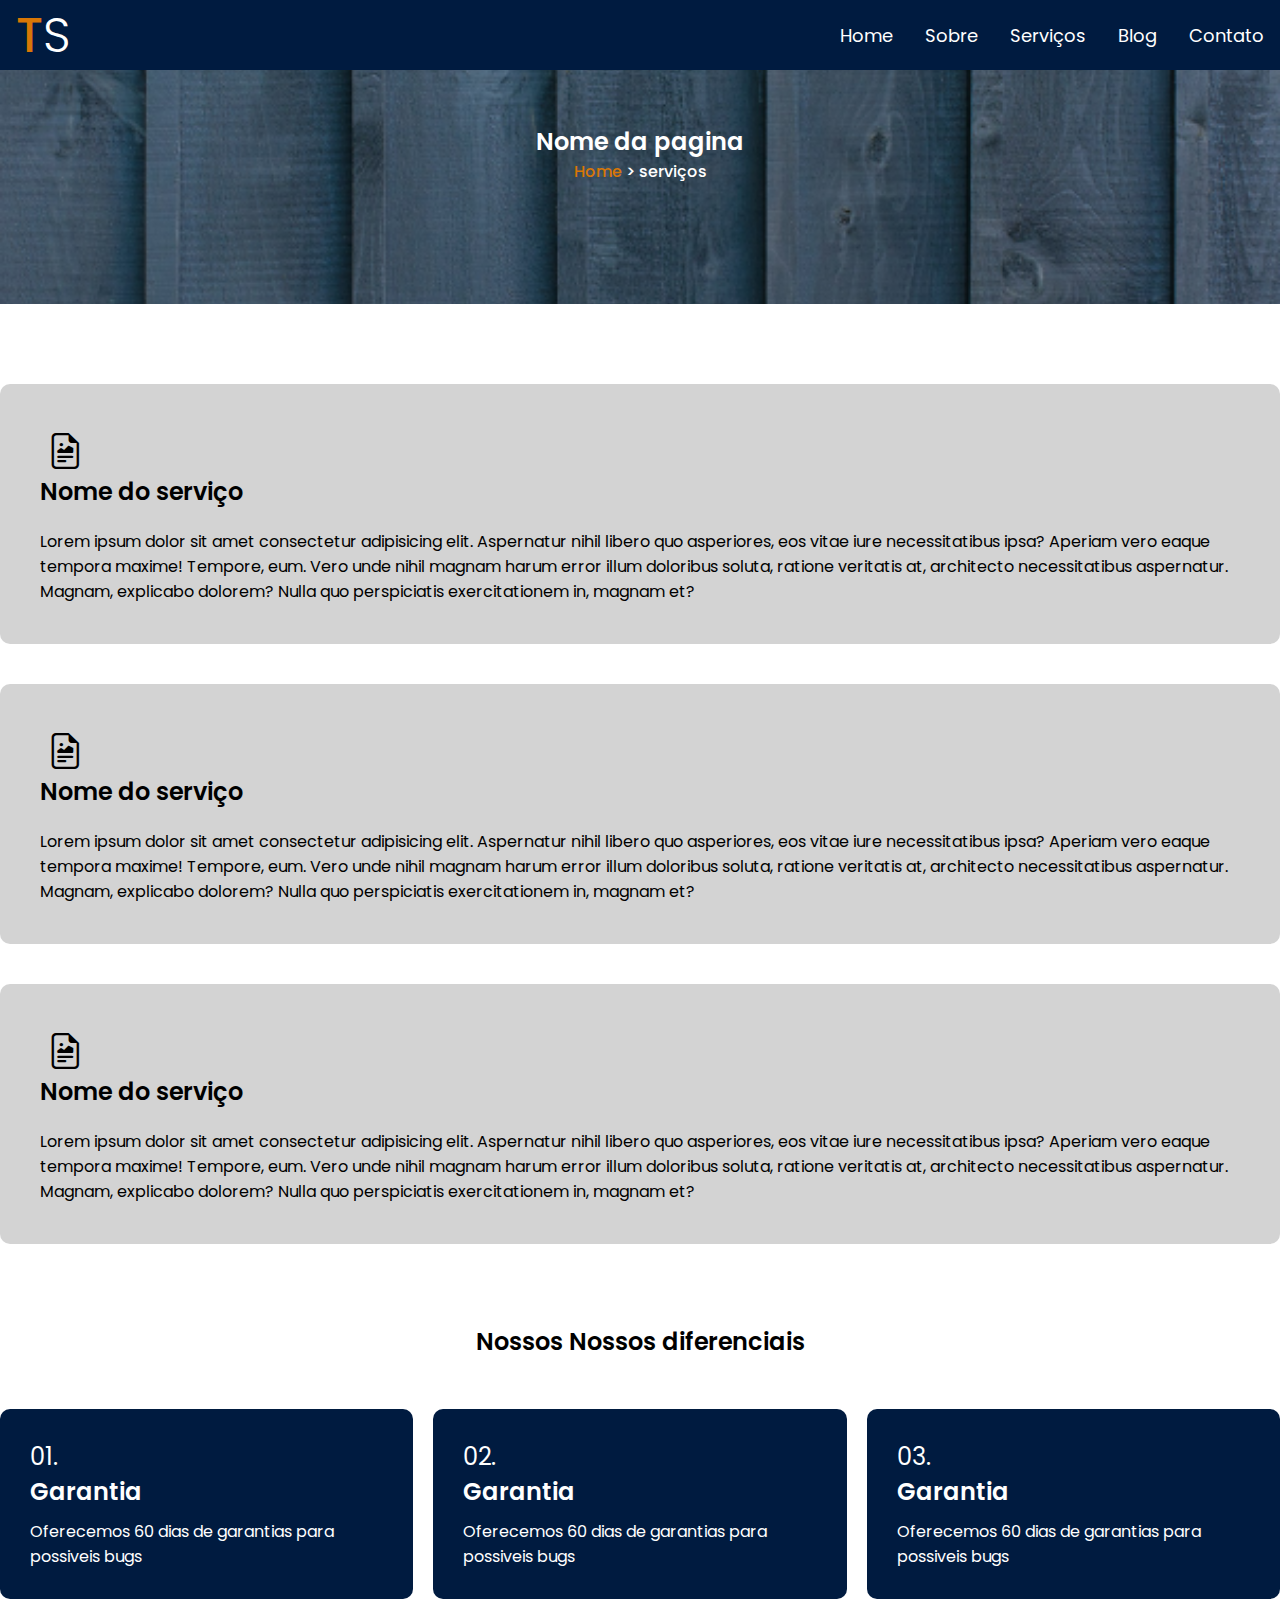
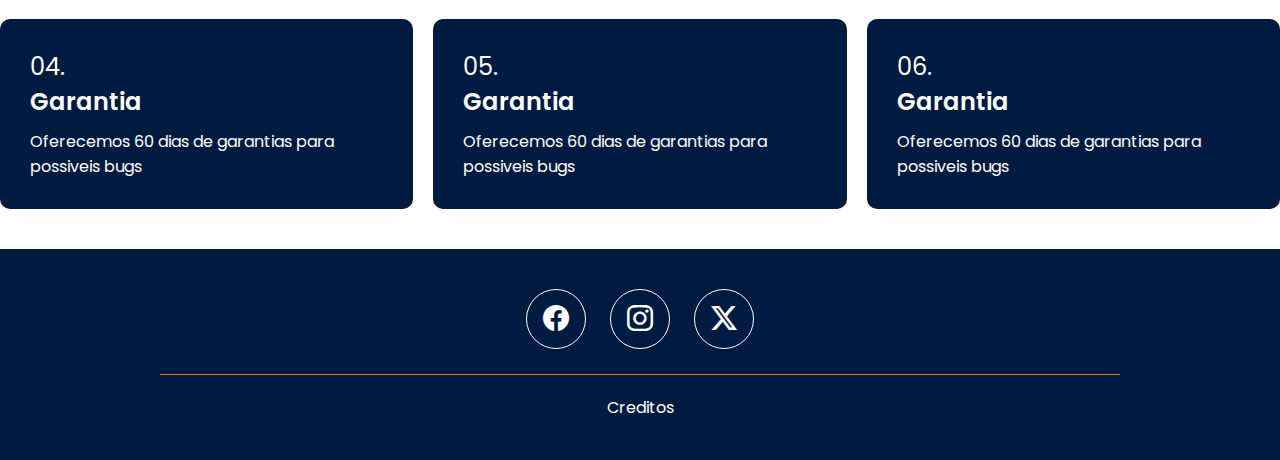
==== servicos.html @ c6ed09c7 "Arquivos" ====
<!DOCTYPE html>
<html lang="pt-br">
  <head>
    <meta charset="UTF-8" />
    <meta name="viewport" content="width=device-width, initial-scale=1.0" />

    <!-- Fonte Poppins -->
    <link rel="preconnect" href="https://fonts.googleapis.com" />
    <link rel="preconnect" href="https://fonts.gstatic.com" crossorigin />
    <link
      href="https://fonts.googleapis.com/css2?family=Poppins:ital,wght@0,100;0,200;0,300;0,400;0,500;0,600;0,700;0,800;0,900;1,100;1,200;1,300;1,400;1,500;1,600;1,700;1,800;1,900&display=swap"
      rel="stylesheet"
    />
    <!-- Fonte Poppins -->

    <!-- Bootstrap -->
    <link
      rel="stylesheet"
      href="https://cdn.jsdelivr.net/npm/bootstrap-icons@1.11.3/font/bootstrap-icons.min.css"
    />
    <!-- Bootstrap -->

    <!-- Css -->
    <link rel="stylesheet" href="style.css" />
    <!-- Css -->

    <!-- Js -->
    <script type="module" src="script.js"></script>
    <!-- Js -->

    <title>TechSimplify Serviços</title>
  </head>
  <body>
    <header class="header">
      <nav class="nav">
        <a href="/" class="logo">T<span>S</span></a>
        <button class="hamburger"><i class="bi bi-list"></i></button>
        <ul class="nav-list">
          <li><a href="index.html">Home</a></li>
          <li><a href="sobre.html">Sobre</a></li>
          <li><a href="servicos.html">Serviços</a></li>
          <li><a href="blog.html">Blog</a></li>
          <li><a href="contato.html">Contato</a></li>
        </ul>
      </nav>
    </header>

    <section class="Inicio-Pagina">
      <div class="interface">
        <h1>Nome da pagina</h1>
        <p><span>Home</span> > serviços</p>
      </div>
    </section>

    <section class="Servicos">
      <div class="interface">
        <div class="Servico">
          <button disabled="disabled">
            <i class="bi bi-file-earmark-richtext"></i>
          </button>
          <h2>Nome do serviço</h2>
          <p>
            Lorem ipsum dolor sit amet consectetur adipisicing elit. Aspernatur
            nihil libero quo asperiores, eos vitae iure necessitatibus ipsa?
            Aperiam vero eaque tempora maxime! Tempore, eum. Vero unde nihil
            magnam harum error illum doloribus soluta, ratione veritatis at,
            architecto necessitatibus aspernatur. Magnam, explicabo dolorem?
            Nulla quo perspiciatis exercitationem in, magnam et?
          </p>
        </div>

        <div class="Servico">
          <button disabled="disabled">
            <i class="bi bi-file-earmark-richtext"></i>
          </button>
          <h2>Nome do serviço</h2>
          <p>
            Lorem ipsum dolor sit amet consectetur adipisicing elit. Aspernatur
            nihil libero quo asperiores, eos vitae iure necessitatibus ipsa?
            Aperiam vero eaque tempora maxime! Tempore, eum. Vero unde nihil
            magnam harum error illum doloribus soluta, ratione veritatis at,
            architecto necessitatibus aspernatur. Magnam, explicabo dolorem?
            Nulla quo perspiciatis exercitationem in, magnam et?
          </p>
        </div>

        <div class="Servico">
          <button disabled="disabled">
            <i class="bi bi-file-earmark-richtext"></i>
          </button>
          <h2>Nome do serviço</h2>
          <p>
            Lorem ipsum dolor sit amet consectetur adipisicing elit. Aspernatur
            nihil libero quo asperiores, eos vitae iure necessitatibus ipsa?
            Aperiam vero eaque tempora maxime! Tempore, eum. Vero unde nihil
            magnam harum error illum doloribus soluta, ratione veritatis at,
            architecto necessitatibus aspernatur. Magnam, explicabo dolorem?
            Nulla quo perspiciatis exercitationem in, magnam et?
          </p>
        </div>
      </div>
    </section>

    <section class="Nossos-Diferenciais">
      <div class="interface">
        <h2>Nossos Nossos diferenciais</h2>

        <div class="Cards">
          <div class="Card">
            <button disabled="disabled">01.</button>
            <h3>Garantia</h3>
            <p>Oferecemos 60 dias de garantias para possiveis bugs</p>
          </div>

          <div class="Card">
            <button disabled="disabled">02.</button>
            <h3>Garantia</h3>
            <p>Oferecemos 60 dias de garantias para possiveis bugs</p>
          </div>

          <div class="Card">
            <button disabled="disabled">03.</button>
            <h3>Garantia</h3>
            <p>Oferecemos 60 dias de garantias para possiveis bugs</p>
          </div>

          <div class="Card">
            <button disabled="disabled">04.</button>
            <h3>Garantia</h3>
            <p>Oferecemos 60 dias de garantias para possiveis bugs</p>
          </div>

          <div class="Card">
            <button disabled="disabled">05.</button>
            <h3>Garantia</h3>
            <p>Oferecemos 60 dias de garantias para possiveis bugs</p>
          </div>

          <div class="Card">
            <button disabled="disabled">06.</button>
            <h3>Garantia</h3>
            <p>Oferecemos 60 dias de garantias para possiveis bugs</p>
          </div>
        </div>
      </div>
    </section>

    <footer>
      <div class="Topo-Footer">
        <a href="#"
          ><button><i class="bi bi-facebook"></i></button
        ></a>
        <a href="#"
          ><button><i class="bi bi-instagram"></i></button
        ></a>
        <a href="#"
          ><button><i class="bi bi-twitter-x"></i></button
        ></a>
      </div>
      <br />
      
      <div class="Botton-Footer">
        <p>Creditos</p>
      </div>
    </footer>
  </body>
</html>
---- style.css ----
* {
  margin: 0;
  padding: 0;
  font-family: "Poppins", sans-serif;
}

/* Estilo do header */

/* Header base */
header a {
  text-decoration: none;
}

.header {
  max-width: 100vw;
  background: #001b40;
  padding-inline: 16px;
}

.nav {
  max-width: 1280px;
  height: 70px;
  margin-inline: auto;

  display: flex;
  justify-content: space-between;
}

.logo {
  font-size: 48px;
  font-weight: 500;
  color: #d97706;
}

.logo span {
  color: #ffffff;
  font-weight: 300;
}

.nav-list {
  display: flex;
  gap: 32px;
  align-items: center;
  list-style: none;
}

.nav-list a {
  font-size: 18px;
  color: #ffffff;
  padding-block: 16px;
}

.hamburger {
  display: none;
  border: none;
  background: none;
  font-size: 36px;
  cursor: pointer;
  color: #ffffff;

  z-index: 901;
}

@media (max-width: 750px) {
  .hamburger {
    display: block;
  }

  .nav-list {
    position: fixed;
    top: 0;
    left: 0;
    width: 100vw;
    height: 100vh;
    background-color: #001b40;
    clip-path: circle(100px at 90% -15%);
    transition: 1s ease-out;

    flex-direction: column;
    justify-content: space-around;
    align-items: center;
    gap: 0;
    pointer-events: none;
  }

  .nav-list a {
    font-size: 24px;
    opacity: 0;
  }

  .nav-list li:nth-child(1) a {
    transition: 0.5s 0.2s;
  }

  .nav-list li:nth-child(2) a {
    transition: 0.5s;
  }

  .nav-list li:nth-child(3) a {
    transition: 0.5s 0.6s;
  }

  .nav-list li:nth-child(4) a {
    transition: 0.5s 0.8s;
  }

  .nav-list li:nth-child(5) a {
    transition: 0.5s 0.1s;
  }
  /* Estilos ativos */

  .nav.active .nav-list {
    z-index: 900;
    clip-path: circle(1500px at 90% -15px);
    pointer-events: all;
  }

  .nav.active .nav-list a {
    opacity: 1;
  }

  .nav.active .hamburger {
    position: fixed;
    top: 26px;
    right: 16px;
  }
}

/* Hero */

.Hero {
  background-image: url(image/Hero-foto.jpg);
  background-repeat: no-repeat;
  background-size: cover;

  display: flex;
  align-items: center;
  text-align: center;
  justify-content: center;
  flex-direction: column;

  padding: 40px;
}

.Txt-Hero h1 {
  font-size: 32px;
  font-weight: 300;
  color: #ffffff;
  padding-bottom: 40px;
}

.Txt-Hero h1 span {
  display: block;
  font-weight: 500;
  color: #d97706;
}

.Txt-Hero p {
  color: #ffffff;
  padding-bottom: 50px;
  font-size: 16px;
  font-weight: 300;
}

.Txt-Hero button {
  background-color: transparent;
  border: 1px solid #d97706;
  padding: 10px;
  color: #d97706;
  font-size: 16px;
  cursor: pointer;
  font-weight: 500;

  transition: 0.5s;
}

.Txt-Hero button:hover {
  background-color: #d97706;
  color: #001b40;
}

/* Oque fazem */

.Oque-Fazem {
  max-width: 1440px;
  margin: 0 auto;
  margin-top: -100px;
  z-index: 4;
  display: grid;
  grid-template-columns: 1fr 1fr 1fr;
  gap: 20px;
}

.Fazem button {
  width: 50px;
  height: 50px;
  border-radius: 50%;
  border: none;
  background-color: #001b40;
  color: #ffffff;
  font-size: 32px;
}

.Oque-Fazem .Fazem:nth-child(3) button {
  background-color: #d97706;
  border: none;
}

.Oque-Fazem .Fazem {
  background-color: #f5f5f5;
  border-radius: 20px;
  height: 200px;
  padding: 20px;
  box-shadow: 1px 1px 5px;
}

.Oque-Fazem .Txt-Fazem {
  display: flex;
  gap: 30px;
  font-size: 16px;
  margin-bottom: 20px;
  align-items: center;
}

@media (max-width: 750px) {
  .Oque-Fazem {
    padding: 0 40px;
    margin-top: 20px;

    display: grid;
    grid-template-columns: 1fr;
  }

  .Oque-Fazem .Fazem {
    background-color: #f5f5f5;
    border-radius: 20px;
    max-width: 300px;
    margin: 0 20px;
    padding: 20px;
    box-shadow: 1px 1px 5px;
  }
}

/* Quem somos */

.Quem-Somos {
  max-width: 1440px;
  margin: 40px auto;
}

.Quem-Somos li {
  color: #d97706;
  font-size: 24px;
  margin-left: 23px;
}

.Quem-Somos a {
  text-decoration: none;
}

.Quem-Somos ul {
  padding-bottom: 30px;
  font-weight: 300;
}

.Quem-Somos p {
  font-size: 16px;
  padding-bottom: 20px;
  text-align: justify;
}

.Quem-Somos button {
  background-color: #001b40;
  font-size: 16px;
  padding: 10px;
  border: none;
  border-radius: 5px;
  color: #ffffff;
  cursor: pointer;

  transition: 0.5s;
}

.Quem-Somos button:hover {
  background-color: #013174;
}

@media (max-width: 750px) {
  .Quem-Somos {
    padding: 40px;
    max-width: 400px;
  }

  .Quem-Somos ul {
    text-align: center;
    list-style: none;
  }

  .Quem-Somos p {
    font-size: 16px;
  }
}

/* Contador / Colaboradores */

.Contador {
  background-color: #001b40;
  padding: 40px 0;
  display: grid;
  grid-template-columns: 1fr 1fr 1fr;
  align-items: center;
}

.Contador .Dado {
  margin: 0 auto;
  text-align: center;
}

.Contador .Dado h3 {
  font-size: 36px;
  color: #d97706;
  font-weight: 600;
}

.Contador .Dado h4 {
  font-size: 16px;
  color: #ffffff;
  font-weight: 400;
  text-transform: uppercase;
}

@media (max-width: 750px) {
  .Contador {
    background-color: #001b40;
    padding: 40px 0;
    display: grid;
    grid-template-columns: 1fr 1fr;
    align-items: center;
    
  }

  .Contador .Dado h3 {
    font-size: 24px;
  }

  .Contador .Dado h4 {
    font-size: 16px;
  }
}

/* Soluções */

section.Solucoes {
  max-width: 1440px;
  margin: 40px auto;
  display: grid;
  grid-template-columns: 1fr 1fr;
}

section.Solucoes img {
  border-radius: 10px;
  max-height: 430px;
}

section.Solucoes .Txt-Solucoes p {
  font-size: 16px;
  text-align: justify;
  margin-bottom: 20px;
}

section.Solucoes .Txt-Solucoes button {
  font-size: 16px;
  padding: 10px;
  border-radius: 10px;
  border: none;
  background-color: #d97706;
  color: #ffffff;
  font-weight: 300;
  cursor: pointer;

  transition: 0.5s;
}

section.Solucoes .Txt-Solucoes button:hover {
  background-color: #001b40;
}

@media (max-width: 750px) {
  section.Solucoes {
    padding: 0 40px;
    display: grid;
    grid-template-columns: 1fr;
  }

  section.Solucoes img {
    max-width: 100%;
    margin: 0 auto;
    margin-bottom: 40px;
  }

  section.Solucoes .Txt-Solucoes {
    max-width: 100%;
  }
}

/* Sobre */

.Inicio-Pagina {
  height: 20vh;
  background-image: url(image/Fundo-Nome-CaminhoPagina.webp);
  background-repeat: no-repeat;
  background-size: cover;
  background-position: center;
  color: #ffffff;
}

.Inicio-Pagina {
  text-align: center;
  padding-top: 6vh;
}

.Inicio-Pagina h1 {
  font-size: 24px;
  font-weight: 600;
}

.Inicio-Pagina p {
  font-size: 16px;
  font-weight: 500;
}

.Inicio-Pagina p span {
  color: #d97706;
}

.Valores {
  display: grid;
  max-width: 1440px;
  margin: 0 auto;
  grid-template-columns: 1fr 1fr 1fr;
  gap: 20px;
}

.Valores .Fazem {
  padding: 20px;
  border-radius: 10px;
  background-color: #f5f5f5;
}

.Valores .Txt-Fazem h2 {
  font-size: 24px;
}

.Valores .Fazem button {
  width: 70px;
  height: 70px;
  border-radius: 50%;
  color: #ffffff;
  font-size: 32px;
  font-weight: 300;
  background-color: #138813;
  border: none;
}

.Valores .Fazem:nth-child(3) button {
  background-color: #cf0707;
  border: none;
}

@media (max-width: 750px) {
  .Valores {
    display: grid;
    margin: 0 auto;
    grid-template-columns: 1fr;
    padding: 40px;
    gap: 20px;
  }
}

/* Serviços */

.Servicos {
  max-width: 1440px;
  margin: 80px auto;
}

.Servicos .Servico {
  background-color: #d3d3d3;
  border-radius: 10px;
  margin-bottom: 40px;
  padding: 40px;
}

.Servicos .Servico button {
  width: 50px;
  height: 50px;
  border-radius: 50%;
  border: none;
  font-size: 36px;
  background-color: transparent;
  color: #000000;
}

.Servico h2 {
  font-size: 24px;
  font-weight: 600;
  margin-bottom: 20px;
}

.Servicos .Servico p {
  font-size: 16px;
}

@media (max-width: 750px) {
  .Servicos {
    padding: 40px;
    margin-bottom: 0;
  }
}

.Nossos-Diferenciais {
  max-width: 1440px;
  margin: 0 auto;
}

.Nossos-Diferenciais h2 {
  text-align: center;
  font-size: 24px;
  font-weight: 600;
}

.Nossos-Diferenciais .Cards {
  display: grid;
  grid-template-columns: 1fr 1fr 1fr;
  margin-top: 50px;
  gap: 20px;
}

.Card {
  background-color: #001b40;
  padding: 30px;
  border-radius: 10px;
  color: #ffffff;
}

.Card button {
  background-color: transparent;
  font-size: 24px;
  border: none;
  color: #ffffff;
}

.Card h3 {
  font-weight: 600;
  font-size: 24px;
  margin-bottom: 10px;
}

.Card p {
  font-size: 16px;
}

@media (max-width: 750px) {
  .Nossos-Diferenciais {
    margin-top: 0;
    padding: 40px;
  }

  .Nossos-Diferenciais .Cards {
    display: grid;
    grid-template-columns: 1fr;
    margin-top: 50px;
    gap: 20px;
  }
}

/* Blog */

.Postagens {
  max-width: 1440px;
  margin: 80px auto;
  display: grid;
  grid-template-columns: 1fr 1fr 1fr 1fr;
  gap: 20px;
}

.Postagen {
  background-color: #001b40;
  border-radius: 10px;
  color: #ffffff;
}

.Postagen img {
  max-width: 350px;
  border-radius: 10px 10px 0 0;
}

.Postagen h2,
.Postagen h3,
.Postagen p {
  padding: 10px;
}

.Postagen h2 {
  color: #d97706;
  font-size: 24px;
  font-weight: 600;
}

.Postagen h3 {
  font-size: 14px;
  font-weight: 300;
}

.Postagen p {
  font-weight: 300;
  font-size: 16px;
}

@media (max-width: 750px) {
  .Postagens {
    margin-top: 10px;
    margin-bottom: -20px;
    padding: 40px;
    display: grid;
    grid-template-columns: 1fr;
    gap: 20px;
  }

  .Postagen {
    background-color: #001b40;
    border-radius: 10px;
    color: #ffffff;
    margin: 0 auto;
  }

  .Postagen img {
    max-width: 100%;
    border-radius: 10px 10px 0 0;
  }
}

/* Footer */

footer {
  margin-top: 40px;
  background-color: #001b40;
  padding: 40px 0;
  text-align: center;
  max-width: 100vw;
}

footer .Topo-Footer button {
  font-size: 26px;
  gap: 20px;
  width: 60px;
  height: 60px;
  border-radius: 50%;
  color: #ffffff;
  background-color: transparent;
  border: 1px solid #ffffff;
  cursor: pointer;
  transition: 0.5s;
  margin: 0 10px;
}

footer .Topo-Footer button:hover {
  background-color: #d97706;
  border: 1px solid #d97706;
  color: #001b40;
}

footer .Botton-Footer p {
  border-top: 1px solid #d97706;
  color: #ffffff;
  padding-top: 20px;
  max-width: 75vw;
  margin: 0 auto;
}
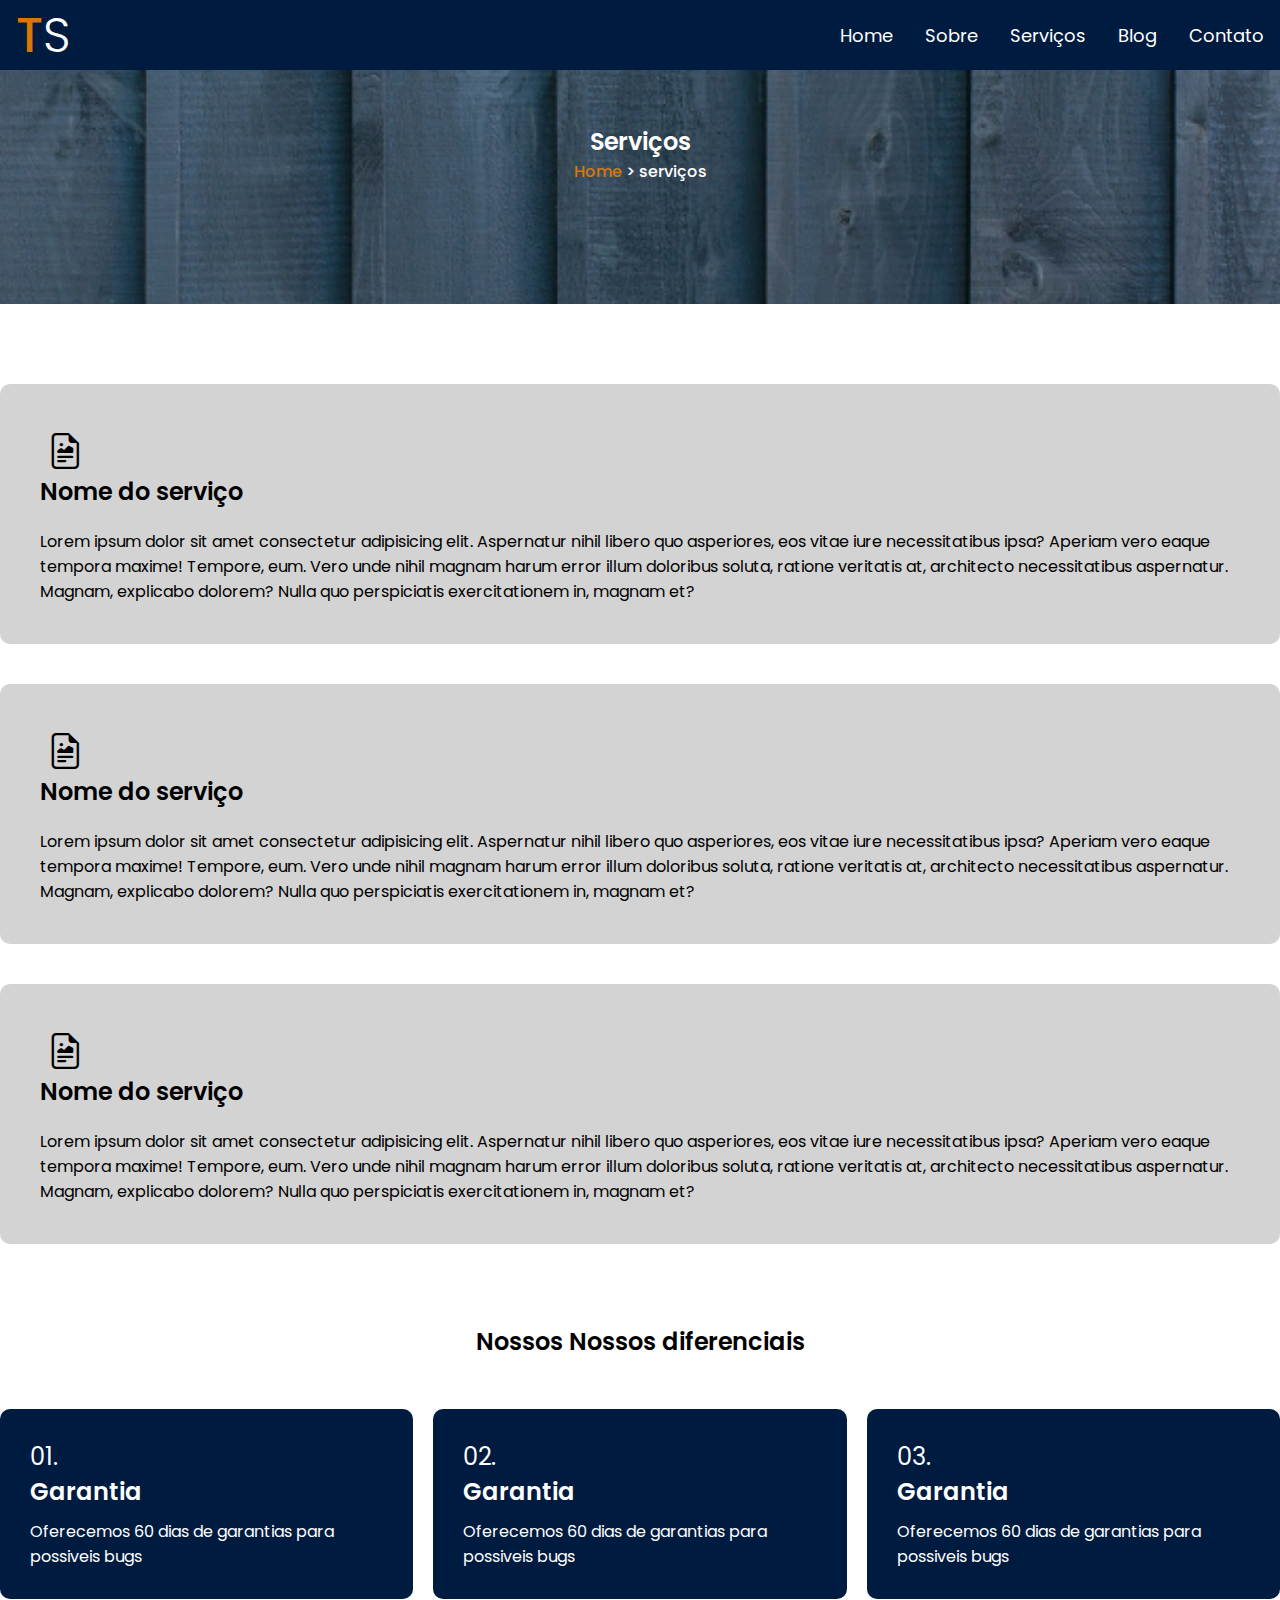
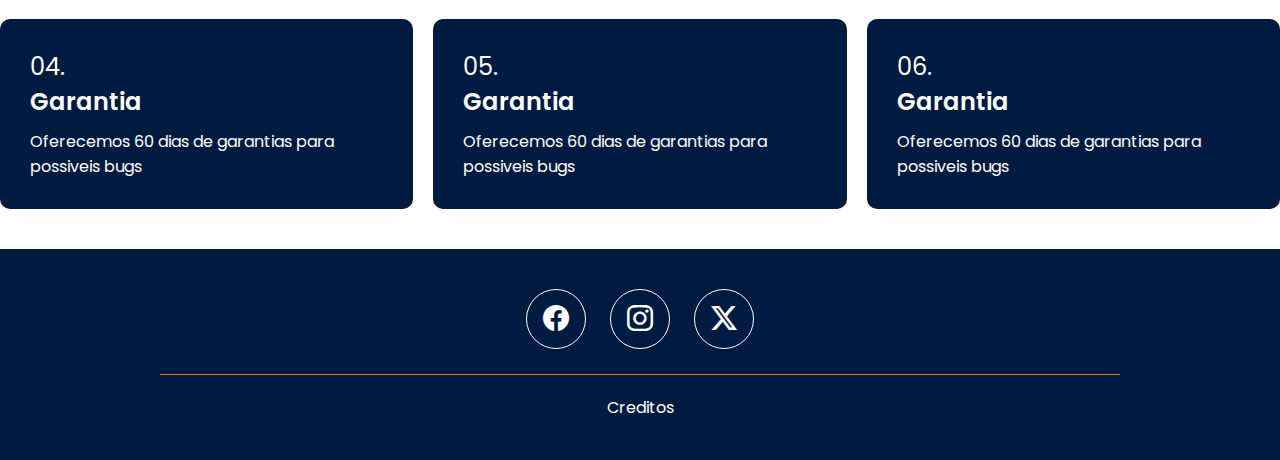
==== commit 152a6131: "Update servicos.html" ====
--- a/servicos.html
+++ b/servicos.html
@@ -47,7 +47,7 @@
 
     <section class="Inicio-Pagina">
       <div class="interface">
-        <h1>Nome da pagina</h1>
+        <h1>Serviços</h1>
         <p><span>Home</span> > serviços</p>
       </div>
     </section>
